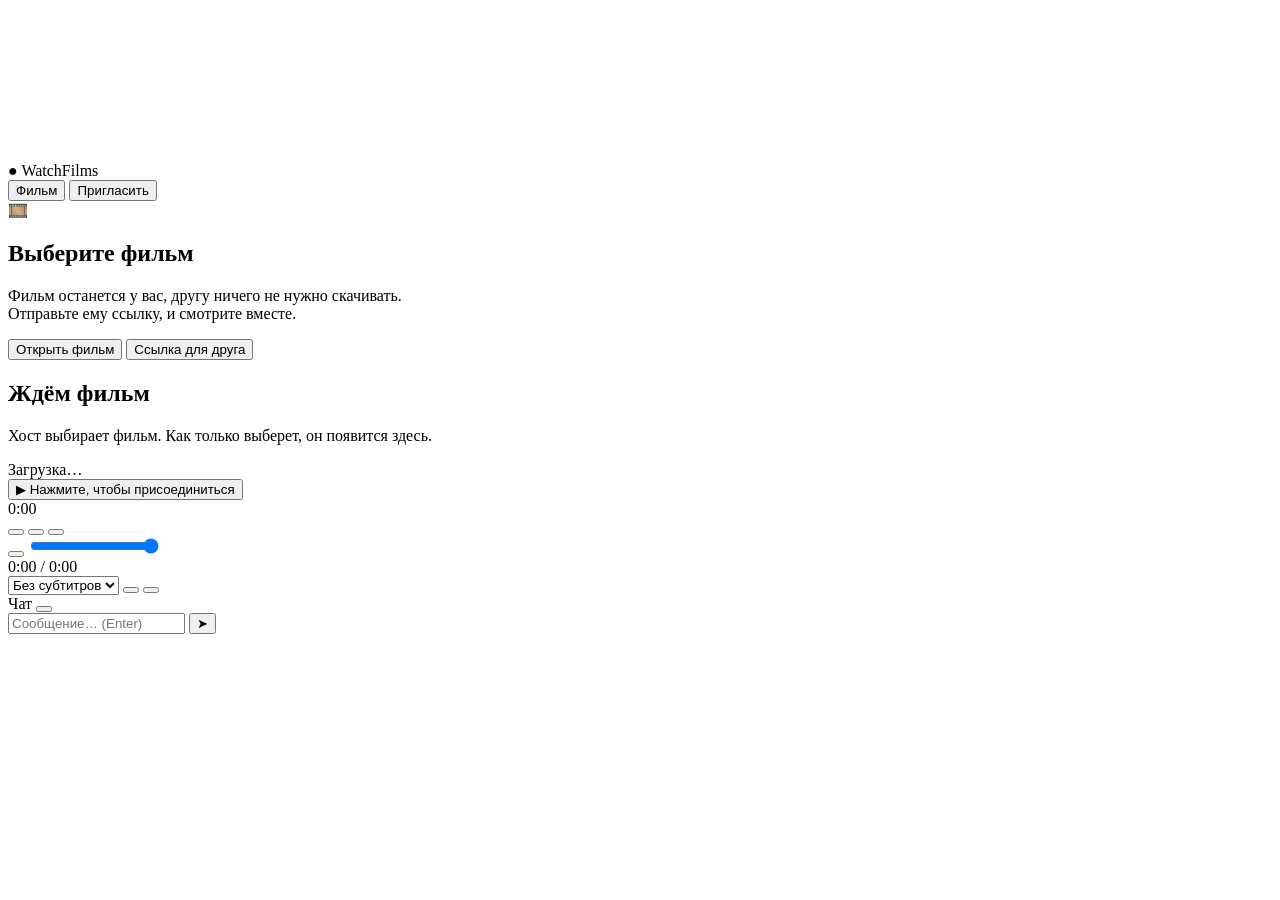
==== web/index.html @ 29f2068f "feat: working P2P WebRTC co-watching via Yandex Cloud Functions" ====
<!doctype html>
<html lang="ru">
<head>
<meta charset="utf-8">
<meta name="viewport" content="width=device-width, initial-scale=1, viewport-fit=cover">
<meta name="robots" content="noindex">
<title>WatchFilms</title>
<link rel="icon" href="data:image/svg+xml,<svg xmlns='http://www.w3.org/2000/svg' viewBox='0 0 100 100'><text y='.9em' font-size='90'>🎬</text></svg>">
<link rel="stylesheet" href="/style.css">
</head>
<body>
<div class="app" id="app">
  <main class="stage" id="stage">
    <video id="video" playsinline preload="auto"></video>

    <header class="topbar">
      <div class="brand"><span class="logo">●</span> WatchFilms</div>
      <div class="title" id="title"></div>
      <div class="top-actions">
        <div class="peers" id="peers"></div>
        <button class="btn ghost host-only" id="btnPick" title="Выбрать фильм">Фильм</button>
        <button class="btn accent host-only" id="btnInvite" title="Ссылка для друга">Пригласить</button>
      </div>
    </header>

    <section class="empty" id="empty">
      <div class="empty-card">
        <div class="empty-icon">🎞️</div>
        <h1 class="host-only">Выберите фильм</h1>
        <p class="host-only">Фильм останется у вас, другу ничего не нужно скачивать.<br>Отправьте ему ссылку, и смотрите вместе.</p>
        <div class="row host-only">
          <button class="btn accent big" id="btnPick2">Открыть фильм</button>
          <button class="btn ghost big" id="btnInvite2">Ссылка для друга</button>
        </div>
        <h1 class="guest-only">Ждём фильм</h1>
        <p class="guest-only">Хост выбирает фильм. Как только выберет, он появится здесь.</p>
      </div>
    </section>

    <div class="center-status hidden" id="status">
      <div class="spinner"></div>
      <div id="statusText">Загрузка…</div>
    </div>

    <button class="tap-to-join hidden" id="tapJoin">▶ Нажмите, чтобы присоединиться</button>

    <div class="reactions-layer" id="reactionsLayer"></div>
    <div class="toasts" id="toasts"></div>

    <div class="controls" id="controls">
      <div class="seek" id="seek">
        <div class="seek-track">
          <div class="seek-buffer" id="seekBuffer"></div>
          <div class="seek-progress" id="seekProgress"></div>
          <div class="seek-thumb" id="seekThumb"></div>
        </div>
        <div class="seek-tip" id="seekTip">0:00</div>
      </div>
      <div class="controls-row">
        <button class="icon" id="btnPlay" title="Пауза / воспроизведение (Пробел)"></button>
        <button class="icon" id="btnBack" title="Назад 10 с (←)"></button>
        <button class="icon" id="btnFwd" title="Вперёд 10 с (→)"></button>
        <div class="volume">
          <button class="icon" id="btnMute" title="Звук (M)"></button>
          <input type="range" id="vol" min="0" max="1" step="0.01" value="1">
        </div>
        <div class="time"><span id="tCur">0:00</span> <span class="dim">/ <span id="tDur">0:00</span></span></div>
        <div class="spacer"></div>
        <div class="net dim" id="netInfo" title="Запас загруженного видео"></div>
        <select id="subs" class="select" title="Субтитры"><option value="-1">Без субтитров</option></select>
        <button class="icon" id="btnChat" title="Чат (C)"></button>
        <button class="icon" id="btnFull" title="Полный экран (F)"></button>
      </div>
    </div>
  </main>

  <aside class="side" id="side">
    <div class="side-head">
      <span>Чат</span>
      <button class="link" id="btnRename" title="Сменить имя"></button>
    </div>
    <div class="messages" id="messages"></div>
    <div class="react-bar" id="reactBar"></div>
    <form class="composer" id="composer" autocomplete="off">
      <input id="msg" maxlength="1000" placeholder="Сообщение… (Enter)">
      <button class="icon send" title="Отправить">➤</button>
    </form>
  </aside>
</div>

<dialog id="dlgName" class="dlg">
  <form method="dialog" id="nameForm">
    <h2>Как вас зовут?</h2>
    <p class="dim">Имя увидит собеседник в чате.</p>
    <input id="nameInput" maxlength="24" placeholder="Имя" required>
    <button class="btn accent big wide">Войти в зал</button>
  </form>
</dialog>

<dialog id="dlgInvite" class="dlg">
  <h2>Ссылка для друга</h2>
  <p class="dim" id="tunnelText">Открываю публичную ссылку…</p>
  <div class="copy-row">
    <input id="inviteUrl" readonly placeholder="подождите…">
    <button class="btn accent" id="btnCopy">Копировать</button>
  </div>
  <div class="tunnel-controls">
    <span id="tunnelProvider" class="tunnel-badge"></span>
    <button class="btn ghost small" id="btnSwitchTunnel" title="Переключить сервис (Cloudflare ⇄ Pinggy), если у друга не открывается ссылка">Сменить сервис</button>
  </div>
  <details class="p2p-box" id="p2pBox">
    <summary>⚡ P2P (Yandex Cloud Functions) — Blazing Fast</summary>
    <p class="dim p2p-desc">Прямая передача видео P2P без промежуточных серверов на полной скорости вашего интернета.</p>
    <div class="p2p-input-row">
      <input id="p2pInput" placeholder="https://functions.yandexcloud.net/..." title="Адрес Yandex Cloud Function">
      <button class="btn accent small" id="btnSaveP2P">Включить P2P</button>
    </div>
  </details>
  <details class="lan">
    <summary>Ссылки для локальной сети / общего VPN</summary>
    <div id="lanList"></div>
  </details>
  <div class="row end"><button class="btn ghost" data-close>Закрыть</button></div>
</dialog>

<dialog id="dlgFiles" class="dlg wide-dlg">
  <div class="fs-head">
    <h2>Выбор фильма</h2>
    <button class="btn ghost" data-close>✕</button>
  </div>
  <div class="fs-roots" id="fsRoots"></div>
  <div class="fs-path"><button class="btn ghost small" id="fsUp">↑ Вверх</button><span id="fsPath"></span></div>
  <div class="fs-list" id="fsList"></div>
</dialog>

<script src="/app.js"></script>
</body>
</html>
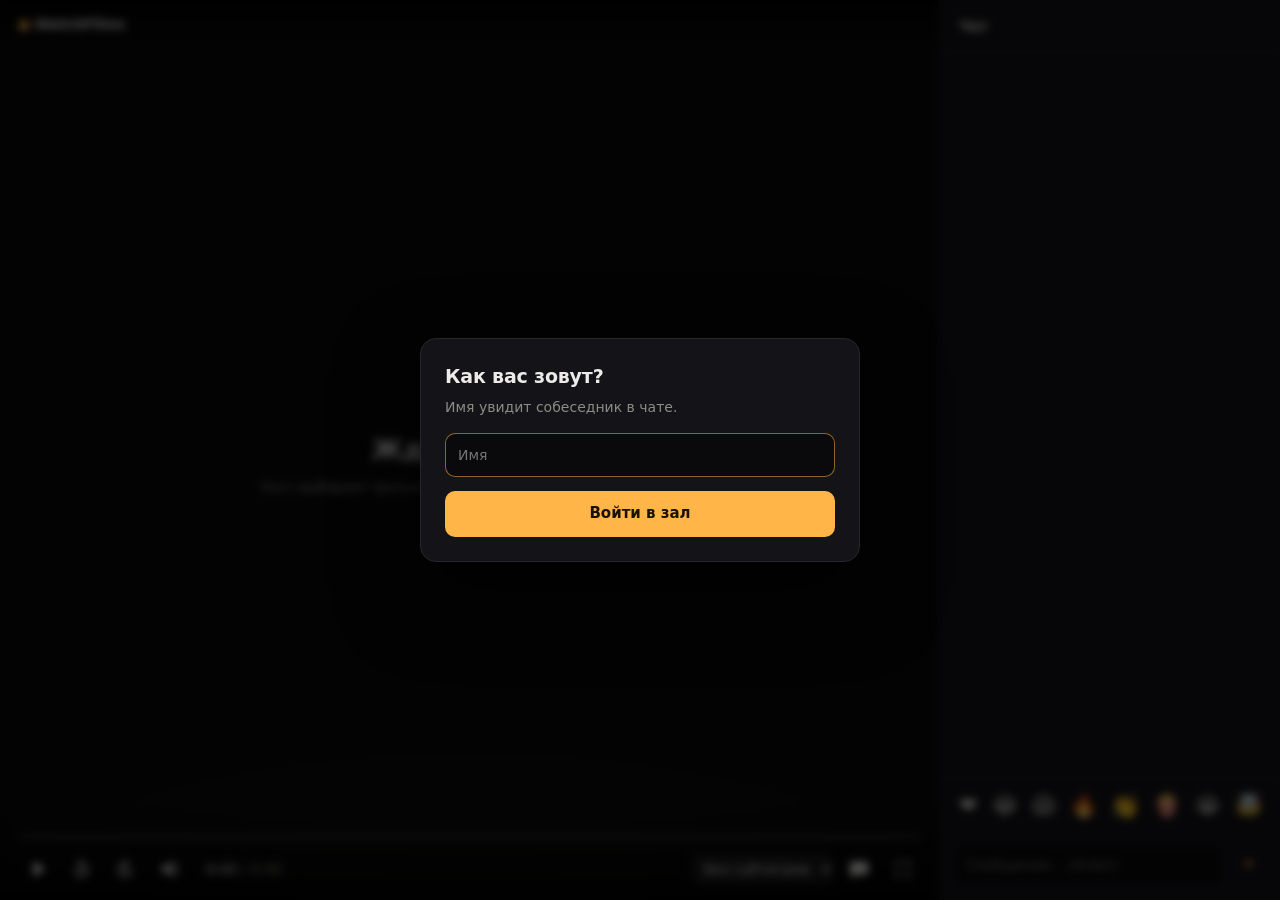
==== commit 9912d696: "feat: add GitHub Pages instant Range-streaming support and automated deploy workflow" ====
--- a/web/index.html
+++ b/web/index.html
@@ -6,7 +6,7 @@
 <meta name="robots" content="noindex">
 <title>WatchFilms</title>
 <link rel="icon" href="data:image/svg+xml,<svg xmlns='http://www.w3.org/2000/svg' viewBox='0 0 100 100'><text y='.9em' font-size='90'>🎬</text></svg>">
-<link rel="stylesheet" href="/style.css">
+<link rel="stylesheet" href="style.css">
 </head>
 <body>
 <div class="app" id="app">
@@ -113,7 +113,15 @@
     <p class="dim p2p-desc">Прямая передача видео P2P без промежуточных серверов на полной скорости вашего интернета.</p>
     <div class="p2p-input-row">
       <input id="p2pInput" placeholder="https://functions.yandexcloud.net/..." title="Адрес Yandex Cloud Function">
-      <button class="btn accent small" id="btnSaveP2P">Включить P2P</button>
+      <button class="btn accent small" id="btnSaveP2P">Сохранить</button>
+    </div>
+  </details>
+  <details class="p2p-box" id="webBox">
+    <summary>🚀 GitHub Pages (мгновенный Range-стриминг)</summary>
+    <p class="dim p2p-desc">URL плеера на GitHub Pages для мгновенного старта фильма без ожидания полной загрузки.</p>
+    <div class="p2p-input-row">
+      <input id="webInput" placeholder="https://<user>.github.io/watchfilms" title="URL GitHub Pages">
+      <button class="btn accent small" id="btnSaveWeb">Сохранить</button>
     </div>
   </details>
   <details class="lan">
@@ -133,6 +141,6 @@
   <div class="fs-list" id="fsList"></div>
 </dialog>
 
-<script src="/app.js"></script>
+<script src="app.js"></script>
 </body>
 </html>
--- a/web/style.css
+++ b/web/style.css
@@ -0,0 +1,161 @@
+:root{
+  --bg:#0a0a0d;--surface:#131318;--surface2:#1b1b22;--line:#26262f;
+  --text:#ecebe8;--dim:#8d8b86;--accent:#ffb547;--accent-ink:#1a1206;--danger:#ff5d5d;
+  --radius:12px;--side:340px;
+  --font:Inter,system-ui,-apple-system,"Segoe UI",Roboto,Ubuntu,sans-serif;
+}
+*{box-sizing:border-box}
+html,body{margin:0;height:100%;background:var(--bg);color:var(--text);font:14px/1.45 var(--font);-webkit-font-smoothing:antialiased}
+button,input,select{font:inherit;color:inherit}
+.hidden{display:none!important}
+.dim{color:var(--dim)}
+body:not(.is-host) .host-only{display:none!important}
+body.is-host .guest-only{display:none!important}
+
+.app{display:grid;grid-template-columns:1fr var(--side);height:100vh;height:100dvh;background:var(--bg)}
+.app.chat-closed{grid-template-columns:1fr 0}
+.app.chat-closed .side{display:none}
+
+/* stage */
+.stage{position:relative;overflow:hidden;background:#000;min-width:0}
+video{position:absolute;inset:0;width:100%;height:100%;object-fit:contain;background:#000}
+video::cue{background:rgba(0,0,0,.6);font-size:clamp(16px,2.4vw,30px);line-height:1.3}
+.stage.idle{cursor:none}
+.stage.idle .topbar,.stage.idle .controls{opacity:0;pointer-events:none}
+
+.topbar{position:absolute;inset:0 0 auto 0;display:flex;align-items:center;gap:16px;padding:14px 18px;
+  background:linear-gradient(#000c,#0000);transition:opacity .25s;z-index:5}
+.brand{font-weight:650;letter-spacing:-.01em;white-space:nowrap}
+.logo{color:var(--accent)}
+.title{flex:1;min-width:0;overflow:hidden;text-overflow:ellipsis;white-space:nowrap;color:var(--dim)}
+.top-actions{display:flex;align-items:center;gap:10px}
+.peers{display:flex;gap:6px}
+.peer{width:30px;height:30px;border-radius:50%;display:grid;place-items:center;font-size:12px;font-weight:650;
+  color:#111;position:relative;box-shadow:0 0 0 2px #0008}
+.peer.buf::after{content:"";position:absolute;inset:-4px;border-radius:50%;border:2px solid transparent;border-top-color:var(--accent);animation:spin .8s linear infinite}
+
+.btn{border:0;border-radius:10px;padding:8px 14px;cursor:pointer;background:var(--surface2);transition:background .15s,transform .1s;white-space:nowrap}
+.btn:hover{background:#262630}
+.btn:active{transform:scale(.97)}
+.btn.accent{background:var(--accent);color:var(--accent-ink);font-weight:600}
+.btn.accent:hover{background:#ffc46b}
+.btn.ghost{background:#ffffff14;backdrop-filter:blur(8px)}
+.btn.ghost:hover{background:#ffffff24}
+.btn.big{padding:12px 20px;font-size:15px}
+.btn.small{padding:5px 10px;font-size:13px}
+.btn.wide{width:100%}
+.link{background:none;border:0;color:var(--dim);cursor:pointer;padding:0}
+.link:hover{color:var(--text)}
+.row{display:flex;gap:10px;justify-content:center;flex-wrap:wrap}
+.row.end{justify-content:flex-end;margin-top:18px}
+
+.empty{position:absolute;inset:0;display:grid;place-items:center;padding:24px;
+  background:radial-gradient(1200px 600px at 50% 120%,#ffb5471a,transparent 60%),var(--bg);z-index:2}
+.empty-card{text-align:center;max-width:460px}
+.empty-icon{font-size:44px;margin-bottom:8px}
+.empty h1{font-size:26px;letter-spacing:-.02em;margin:0 0 8px}
+.empty p{color:var(--dim);margin:0 0 22px}
+
+.center-status{position:absolute;left:50%;top:50%;transform:translate(-50%,-50%);display:flex;align-items:center;gap:12px;
+  padding:12px 18px;border-radius:999px;background:#000b;backdrop-filter:blur(10px);z-index:6;font-weight:500}
+.spinner{width:18px;height:18px;border-radius:50%;border:2px solid #fff3;border-top-color:var(--accent);animation:spin .8s linear infinite}
+@keyframes spin{to{transform:rotate(360deg)}}
+.tap-to-join{position:absolute;left:50%;top:50%;transform:translate(-50%,-50%);z-index:7;border:0;cursor:pointer;
+  padding:16px 26px;border-radius:999px;background:var(--accent);color:var(--accent-ink);font-size:16px;font-weight:650;box-shadow:0 10px 40px #0008}
+
+/* reactions & toasts */
+.reactions-layer{position:absolute;inset:0;pointer-events:none;z-index:4;overflow:hidden}
+.float-emoji{position:absolute;bottom:90px;font-size:42px;animation:floatUp 2.6s cubic-bezier(.2,.7,.3,1) forwards;filter:drop-shadow(0 4px 10px #0007)}
+.float-emoji small{display:block;font-size:11px;text-align:center;color:#fff;opacity:.85;font-weight:600}
+@keyframes floatUp{0%{transform:translateY(20px) scale(.5);opacity:0}12%{transform:translateY(0) scale(1.15);opacity:1}
+  100%{transform:translateY(-55vh) translateX(var(--dx)) scale(1);opacity:0}}
+.toasts{position:absolute;top:64px;left:50%;transform:translateX(-50%);display:flex;flex-direction:column;align-items:center;gap:8px;z-index:6;pointer-events:none}
+.toast{padding:8px 14px;border-radius:999px;background:#000c;backdrop-filter:blur(10px);font-weight:500;animation:toastIn .2s ease-out;white-space:nowrap}
+.toast.out{opacity:0;transform:translateY(-6px);transition:all .3s}
+@keyframes toastIn{from{opacity:0;transform:translateY(-6px)}}
+
+/* controls */
+.controls{position:absolute;inset:auto 0 0 0;padding:28px 18px 12px;background:linear-gradient(#0000,#000d);transition:opacity .25s;z-index:5}
+.controls-row{display:flex;align-items:center;gap:6px}
+.icon{width:38px;height:38px;border:0;border-radius:10px;background:transparent;cursor:pointer;display:grid;place-items:center;flex:none}
+.icon:hover{background:#ffffff1a}
+.icon svg{width:22px;height:22px;fill:currentColor}
+.time{font-variant-numeric:tabular-nums;margin-left:8px;white-space:nowrap}
+.spacer{flex:1}
+.net{font-size:12px;margin-right:6px;font-variant-numeric:tabular-nums;white-space:nowrap}
+.volume{display:flex;align-items:center}
+.volume input{width:0;opacity:0;transition:all .2s;accent-color:var(--accent)}
+.volume:hover input,.volume input:focus{width:90px;opacity:1}
+.select{background:#ffffff14;border:0;border-radius:8px;padding:6px 8px;max-width:160px;cursor:pointer}
+.select option{background:var(--surface)}
+
+.seek{position:relative;height:18px;display:flex;align-items:center;cursor:pointer;margin-bottom:4px;touch-action:none}
+.seek-track{position:relative;height:4px;width:100%;border-radius:4px;background:#ffffff26;transition:height .15s}
+.seek:hover .seek-track,.seek.drag .seek-track{height:6px}
+.seek-buffer,.seek-progress{position:absolute;inset:0 auto 0 0;border-radius:4px}
+.seek-buffer{background:#ffffff40}
+.seek-progress{background:var(--accent)}
+.seek-thumb{position:absolute;top:50%;width:14px;height:14px;margin:-7px 0 0 -7px;border-radius:50%;background:var(--accent);transform:scale(0);transition:transform .15s}
+.seek:hover .seek-thumb,.seek.drag .seek-thumb{transform:scale(1)}
+.seek-tip{position:absolute;bottom:22px;padding:3px 8px;border-radius:6px;background:#000d;font-size:12px;font-variant-numeric:tabular-nums;
+  transform:translateX(-50%);opacity:0;pointer-events:none;transition:opacity .1s}
+.seek:hover .seek-tip,.seek.drag .seek-tip{opacity:1}
+
+/* chat */
+.side{display:flex;flex-direction:column;min-width:0;background:var(--surface);border-left:1px solid var(--line)}
+.side-head{display:flex;justify-content:space-between;align-items:center;padding:16px 18px;border-bottom:1px solid var(--line);font-weight:650}
+.messages{flex:1;overflow-y:auto;padding:14px 14px 6px;display:flex;flex-direction:column;gap:6px;scrollbar-width:thin;scrollbar-color:#333 transparent}
+.msg{max-width:88%;padding:7px 11px;border-radius:14px;background:var(--surface2);word-wrap:break-word;white-space:pre-wrap;align-self:flex-start}
+.msg.me{align-self:flex-end;background:#3a2a10;border-bottom-right-radius:4px}
+.msg:not(.me){border-bottom-left-radius:4px}
+.msg .who{display:block;font-size:12px;font-weight:650;margin-bottom:1px}
+.msg .ts{font-size:10px;color:var(--dim);margin-left:8px;float:right;margin-top:4px}
+.msg.sys{align-self:center;background:none;color:var(--dim);font-size:12px;padding:2px}
+.react-bar{display:flex;justify-content:space-between;padding:8px 12px;border-top:1px solid var(--line)}
+.react-bar button{border:0;background:none;font-size:22px;cursor:pointer;border-radius:10px;padding:4px 6px;transition:transform .12s}
+.react-bar button:hover{transform:scale(1.25);background:#ffffff0d}
+.composer{display:flex;gap:6px;padding:10px 12px 14px}
+.composer input{flex:1;min-width:0;border:1px solid var(--line);background:var(--bg);border-radius:10px;padding:10px 12px;outline:none}
+.composer input:focus{border-color:#ffb54788}
+.send{color:var(--accent)}
+
+/* dialogs */
+.dlg{border:1px solid var(--line);border-radius:16px;background:var(--surface);color:var(--text);padding:24px;width:min(440px,92vw);box-shadow:0 30px 80px #000a}
+.dlg::backdrop{background:#000a;backdrop-filter:blur(4px)}
+.dlg h2{margin:0 0 6px;font-size:19px;letter-spacing:-.01em}
+.dlg p{margin:0 0 16px}
+.dlg input{width:100%;border:1px solid var(--line);background:var(--bg);border-radius:10px;padding:11px 12px;outline:none;margin-bottom:14px}
+.dlg input:focus{border-color:#ffb54788}
+.copy-row{display:flex;gap:8px}
+.copy-row input{margin:0;font-family:ui-monospace,monospace;font-size:12px}
+.tunnel-controls{display:flex;align-items:center;justify-content:space-between;gap:8px;margin-top:10px}
+.tunnel-badge{font-size:12px;font-weight:600;color:var(--accent);background:var(--surface2);padding:3px 8px;border-radius:6px;border:1px solid #ffffff14}
+.tunnel-badge.dim{color:var(--dim)}
+.tunnel-badge.p2p{color:#38ef7d;border-color:#38ef7d44;background:#113a22}
+.p2p-box{margin-top:14px;border:1px solid var(--line);border-radius:10px;padding:10px;background:var(--surface2)}
+.p2p-box summary{cursor:pointer;font-weight:600;font-size:13px;color:var(--text)}
+.p2p-desc{font-size:12px;margin:6px 0 10px;line-height:1.4}
+.p2p-input-row{display:flex;gap:8px}
+.p2p-input-row input{margin:0;font-family:ui-monospace,monospace;font-size:12px;padding:7px 10px}
+.lan{margin-top:14px;color:var(--dim);font-size:13px}
+.lan summary{cursor:pointer}
+.lan div{margin-top:8px;display:flex;flex-direction:column;gap:4px;font-family:ui-monospace,monospace;font-size:12px;word-break:break-all;user-select:all}
+.wide-dlg{width:min(760px,94vw);height:min(640px,88vh);display:none;flex-direction:column;padding:20px}
+.wide-dlg[open]{display:flex}
+.fs-head{display:flex;justify-content:space-between;align-items:center;margin-bottom:12px}
+.fs-roots{display:flex;gap:6px;flex-wrap:wrap;margin-bottom:10px}
+.fs-path{display:flex;align-items:center;gap:10px;margin-bottom:10px;color:var(--dim);font-size:13px;word-break:break-all}
+.fs-list{flex:1;overflow-y:auto;border:1px solid var(--line);border-radius:12px;padding:6px}
+.fs-item{display:flex;align-items:center;gap:10px;width:100%;padding:9px 12px;border:0;background:none;border-radius:8px;cursor:pointer;text-align:left}
+.fs-item:hover{background:var(--surface2)}
+.fs-item .n{flex:1;min-width:0;overflow:hidden;text-overflow:ellipsis;white-space:nowrap}
+.fs-item.file .n{color:var(--accent)}
+.fs-empty{padding:30px;text-align:center;color:var(--dim)}
+
+@media (max-width:820px){
+  .app{grid-template-columns:1fr;grid-template-rows:minmax(0,56vw) 1fr}
+  .app.chat-closed{grid-template-rows:1fr 0}
+  .side{border-left:0;border-top:1px solid var(--line)}
+  .brand,.title{display:none}.topbar{justify-content:flex-end}
+  .volume,.net{display:none}
+}
